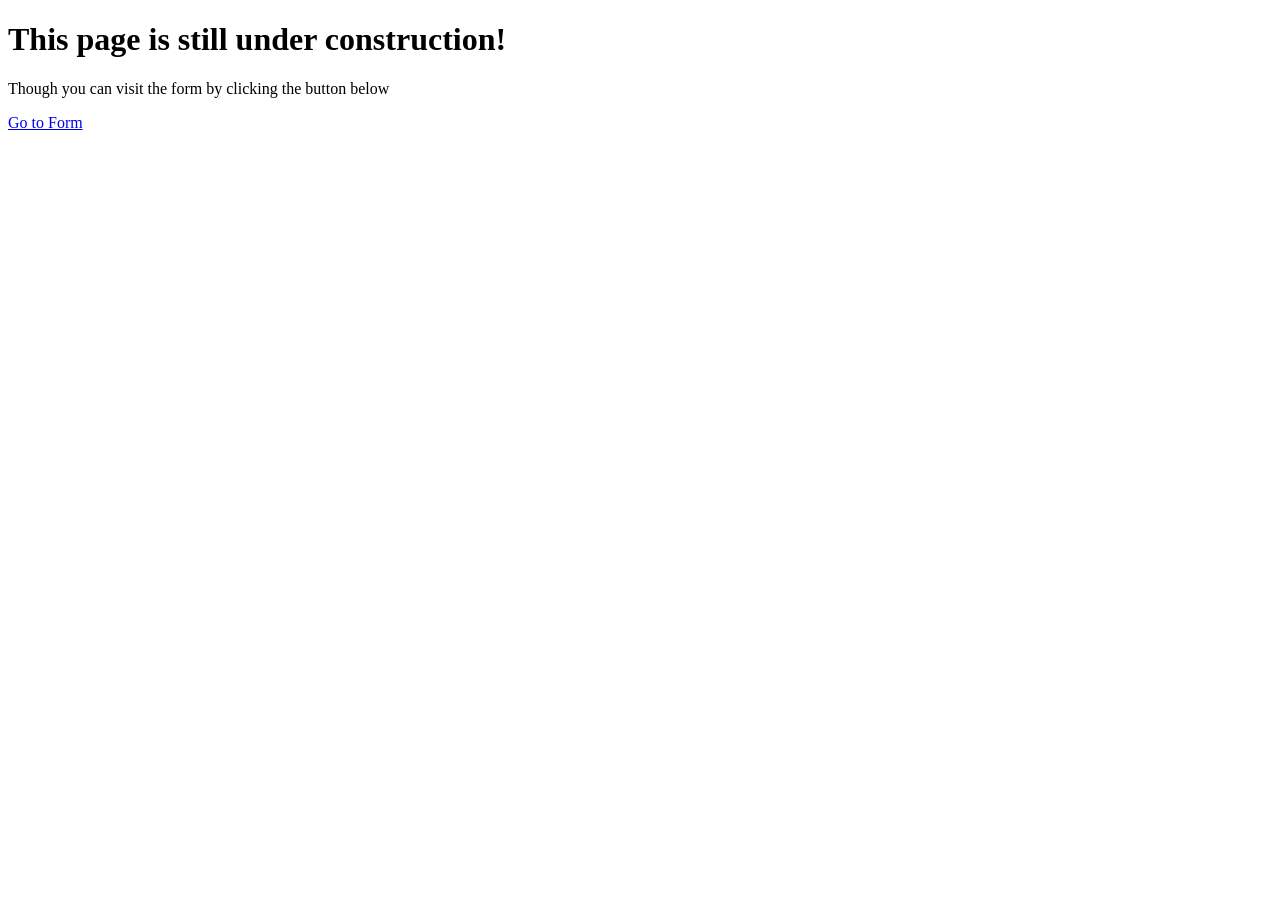
==== index.html @ 65062e42 "Start on sum stuf" ====
<!DOCTYPE html>
<html lang="en">
<head>
    <meta charset="UTF-8">
    <meta name="viewport" content="width=device-width, initial-scale=1.0">
    <title>MHS Music Wrapped</title>
    <link rel="stylesheet" href="style.css">
    <script src="script.js" defer></script>
</head>
<body>
    <h1>This page is still under construction!</h1>
    <p>Though you can visit the form by clicking the button below</p>
    <a href="https://docs.google.com/forms/d/e/1FAIpQLScpSEbYAL-VPAnw8XR-aGCXUGmpCQWjHT65E0gep-cNKZu9sQ/viewform?usp=header">Go to Form</a>
</body>
</html>
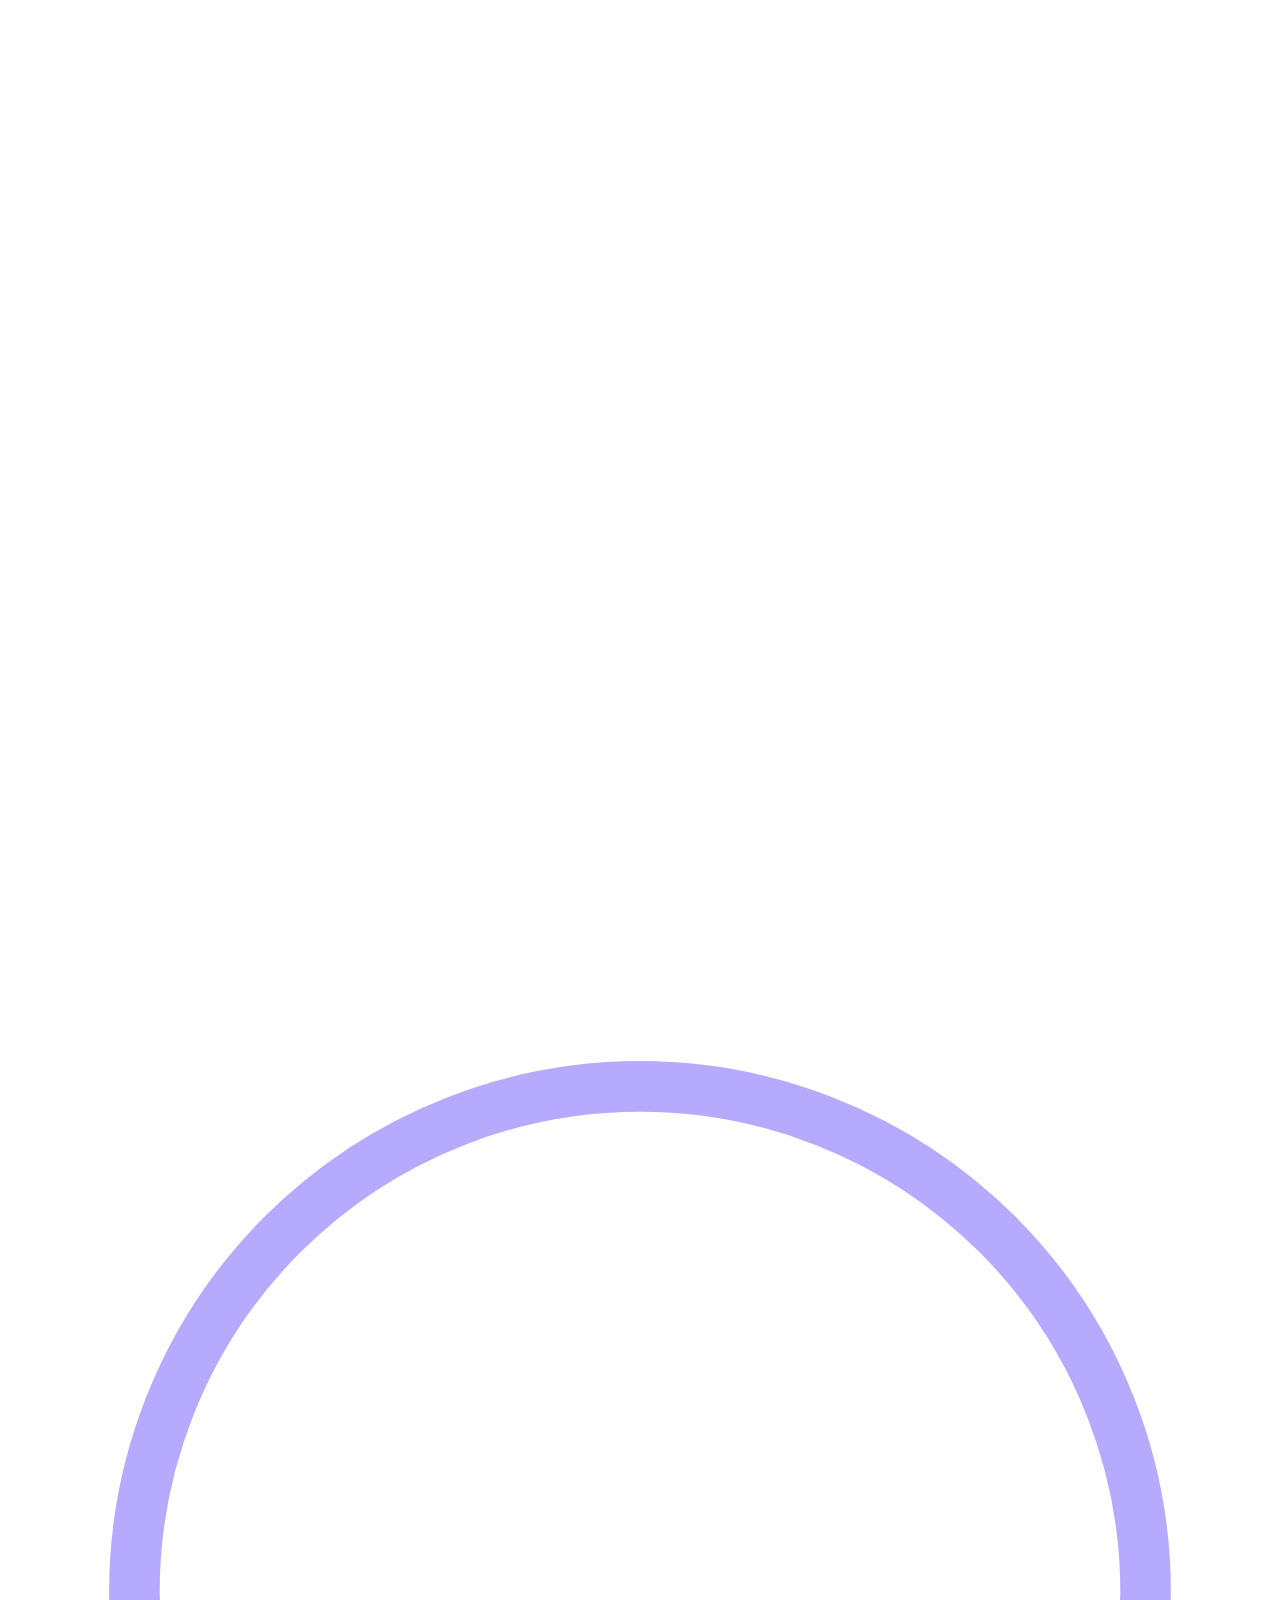
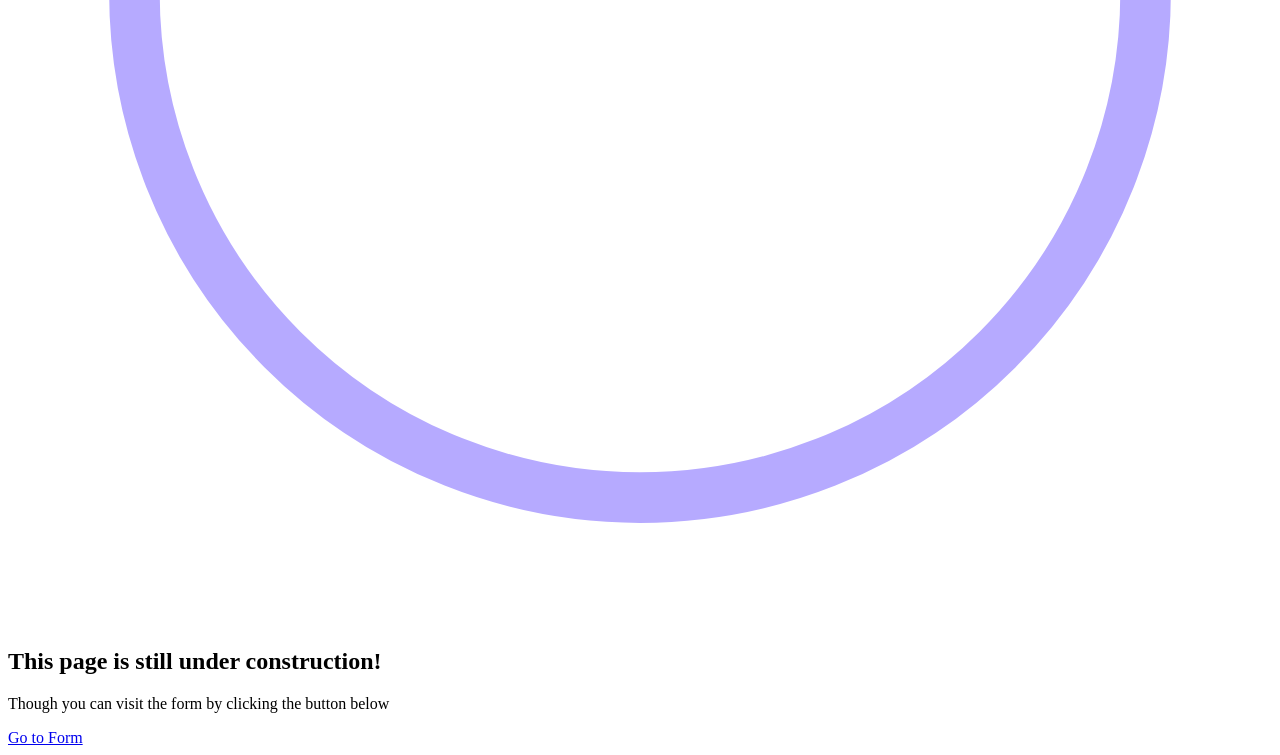
==== commit 87f45501: "literally made the whole site wow" ====
--- a/index.html
+++ b/index.html
@@ -8,8 +8,23 @@
     <script src="script.js" defer></script>
 </head>
 <body>
-    <h1>This page is still under construction!</h1>
-    <p>Though you can visit the form by clicking the button below</p>
-    <a href="https://docs.google.com/forms/d/e/1FAIpQLScpSEbYAL-VPAnw8XR-aGCXUGmpCQWjHT65E0gep-cNKZu9sQ/viewform?usp=header">Go to Form</a>
+    <div class="background-svg">
+        <!-- Decorative SVG shapes for background -->
+        <svg class="svg-lines" viewBox="0 0 800 600" fill="none" xmlns="http://www.w3.org/2000/svg">
+            <path d="M0 100 Q400 0 800 100" stroke="#fff" stroke-width="3"/>
+            <path d="M0 300 Q400 200 800 300" stroke="#fff" stroke-width="2"/>
+            <path d="M0 500 Q400 400 800 500" stroke="#fff" stroke-width="2"/>
+        </svg>
+        <svg class="svg-circles" viewBox="0 0 200 200" fill="none" xmlns="http://www.w3.org/2000/svg">
+            <circle cx="100" cy="100" r="80" stroke="#b6aaff" stroke-width="8"/>
+        </svg>
+    </div>
+    <main class="hero">
+    <section class="leaderboard">
+        <h1>This page is still under construction!</h1>
+        <p>Though you can visit the form by clicking the button below</p>
+        <a href="https://docs.google.com/forms/d/e/1FAIpQLScpSEbYAL-VPAnw8XR-aGCXUGmpCQWjHT65E0gep-cNKZu9sQ/viewform?usp=header">Go to Form</a>  
+    </section>
+    </main>
 </body>
 </html>
